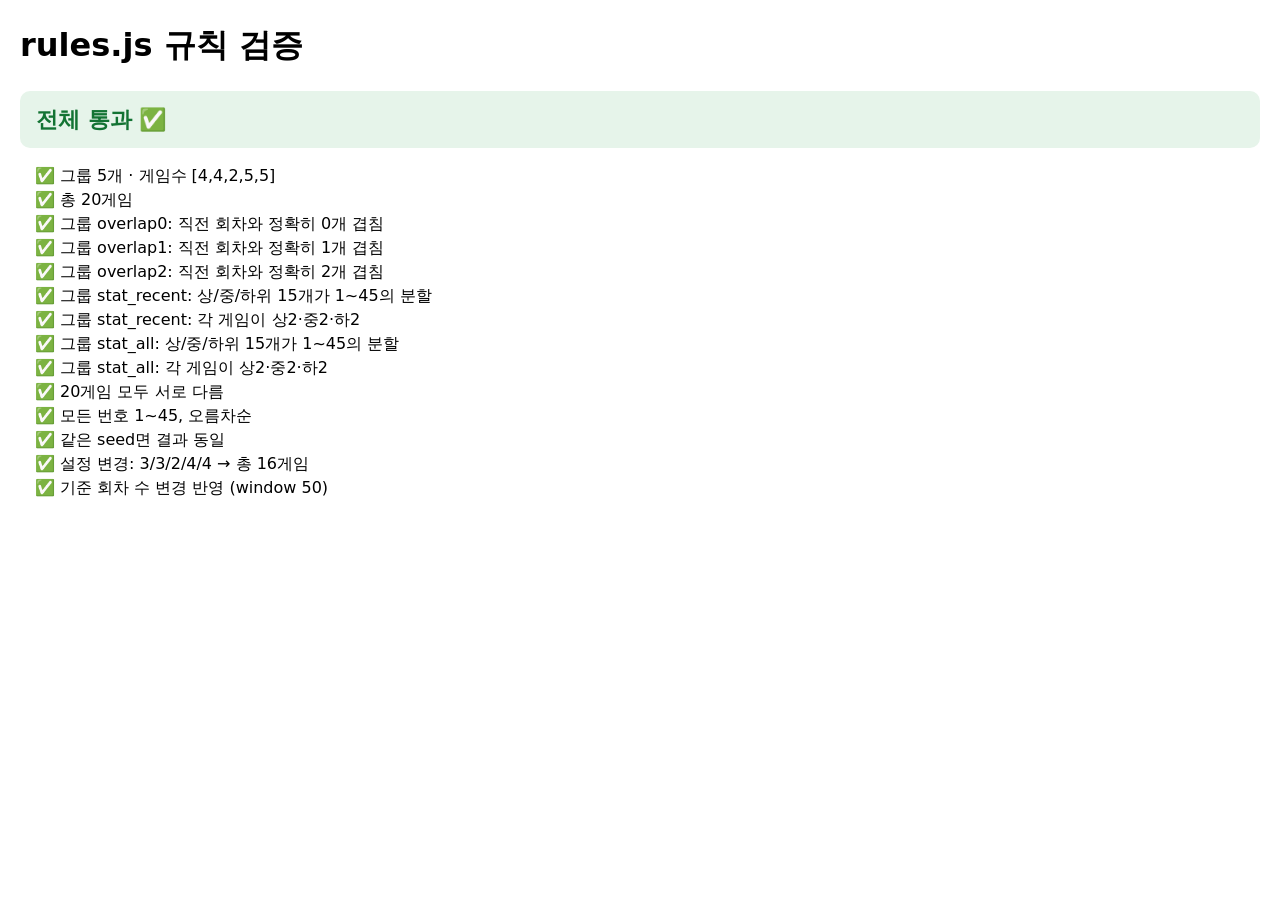
==== docs/selftest.html @ b2c7075d "휴대폰 앱(PWA) 추가 — 오프라인 로또 번호 조합기 docs/ : 순수 HTML/CSS/JS PWA - rules.js: tools/lotto_rules.py 포팅 (규칙 원본" ====
<!DOCTYPE html>
<html lang="ko">
<head>
  <meta charset="UTF-8" />
  <meta name="viewport" content="width=device-width, initial-scale=1" />
  <title>rules.js 규칙 검증</title>
  <style>
    body { font-family: 'Malgun Gothic', system-ui, sans-serif; margin: 20px; line-height: 1.5; }
    #verdict { font-size: 22px; font-weight: 700; padding: 12px 16px; border-radius: 10px; }
    .ok { background: #e6f4ea; color: #137333; }
    .bad { background: #fce8e6; color: #c5221f; }
    li.pass::marker { content: "✅ "; }
    li.fail::marker { content: "❌ "; }
    li.fail { color: #c5221f; font-weight: 700; }
    code { background: #f1f3f4; padding: 1px 4px; border-radius: 4px; }
  </style>
</head>
<body>
  <h1>rules.js 규칙 검증</h1>
  <div id="verdict">실행 중...</div>
  <ul id="results"></ul>

  <script src="./seed-draws.js"></script>
  <script src="./rules.js"></script>
  <script>
    (function () {
      var R = window.Lotto.rules;
      var results = document.getElementById("results");
      var failed = 0;

      function check(name, fn) {
        var ok = false, err = "";
        try { ok = fn() === true; } catch (e) { ok = false; err = " — " + e.message; }
        if (!ok) failed++;
        var li = document.createElement("li");
        li.className = ok ? "pass" : "fail";
        li.textContent = name + (ok ? "" : (" (실패" + err + ")"));
        results.appendChild(li);
      }

      var draws = window.LOTTO_SEED_DRAWS.map(function (r) {
        return { round: r[0], numbers: r.slice(1, 7), bonus: r[7], date: r[8] };
      });

      function inter(a, b) { var s = new Set(b); return a.filter(function (x) { return s.has(x); }); }
      function eqArr(a, b) { return JSON.stringify(a) === JSON.stringify(b); }

      var res = R.generate(draws, R.DEFAULT_CONFIG, { seed: 12345 });
      var byKey = {};
      res.groups.forEach(function (g) { byKey[g.key] = g.games; });

      check("그룹 5개 · 게임수 [4,4,2,5,5]", function () {
        return eqArr(["overlap0", "overlap1", "overlap2", "stat_recent", "stat_all"].map(function (k) { return byKey[k].length; }), [4, 4, 2, 5, 5]);
      });
      check("총 20게임", function () { return res.total_games === 20; });

      [["overlap0", 0], ["overlap1", 1], ["overlap2", 2]].forEach(function (pair) {
        check("그룹 " + pair[0] + ": 직전 회차와 정확히 " + pair[1] + "개 겹침", function () {
          return byKey[pair[0]].every(function (game) {
            return new Set(game).size === 6 && inter(game, res.base_numbers).length === pair[1];
          });
        });
      });

      ["stat_recent", "stat_all"].forEach(function (key) {
        var b = res.stats[key];
        check("그룹 " + key + ": 상/중/하위 15개가 1~45의 분할", function () {
          var t = new Set(b.top15), m = new Set(b.mid15), bo = new Set(b.bottom15);
          if (t.size !== 15 || m.size !== 15 || bo.size !== 15) return false;
          var all = new Set(b.top15.concat(b.mid15).concat(b.bottom15));
          return all.size === 45;
        });
        check("그룹 " + key + ": 각 게임이 상2·중2·하2", function () {
          return byKey[key].every(function (game) {
            return inter(game, b.top15).length === 2 && inter(game, b.mid15).length === 2 && inter(game, b.bottom15).length === 2;
          });
        });
      });

      check("20게임 모두 서로 다름", function () {
        var all = [];
        res.groups.forEach(function (g) { g.games.forEach(function (game) { all.push(game.join(",")); }); });
        return all.length === 20 && new Set(all).size === 20;
      });

      check("모든 번호 1~45, 오름차순", function () {
        return res.groups.every(function (g) {
          return g.games.every(function (game) {
            return game.every(function (n) { return n >= 1 && n <= 45; }) && eqArr(game, game.slice().sort(function (a, b) { return a - b; }));
          });
        });
      });

      check("같은 seed면 결과 동일", function () {
        var a = R.generate(draws, R.DEFAULT_CONFIG, { seed: 777 });
        var b = R.generate(draws, R.DEFAULT_CONFIG, { seed: 777 });
        return JSON.stringify(a.groups) === JSON.stringify(b.groups);
      });

      check("설정 변경: 3/3/2/4/4 → 총 16게임", function () {
        var cfg = JSON.parse(JSON.stringify(R.DEFAULT_CONFIG));
        cfg.overlap[0].count = 3; cfg.overlap[1].count = 3;
        cfg.stat[0].count = 4; cfg.stat[1].count = 4;
        var r = R.generate(draws, cfg, { seed: 1 });
        return r.total_games === 16;
      });

      check("기준 회차 수 변경 반영 (window 50)", function () {
        var cfg = JSON.parse(JSON.stringify(R.DEFAULT_CONFIG));
        cfg.stat[0].window = 50;
        var r = R.generate(draws, cfg, { seed: 1 });
        return r.stats.stat_recent.count === 50;
      });

      var v = document.getElementById("verdict");
      if (failed === 0) { v.className = "ok"; v.textContent = "전체 통과 ✅"; }
      else { v.className = "bad"; v.textContent = failed + "개 실패 ❌"; }
      document.title = (failed === 0 ? "PASS" : "FAIL") + " — rules.js";
    })();
  </script>
</body>
</html>
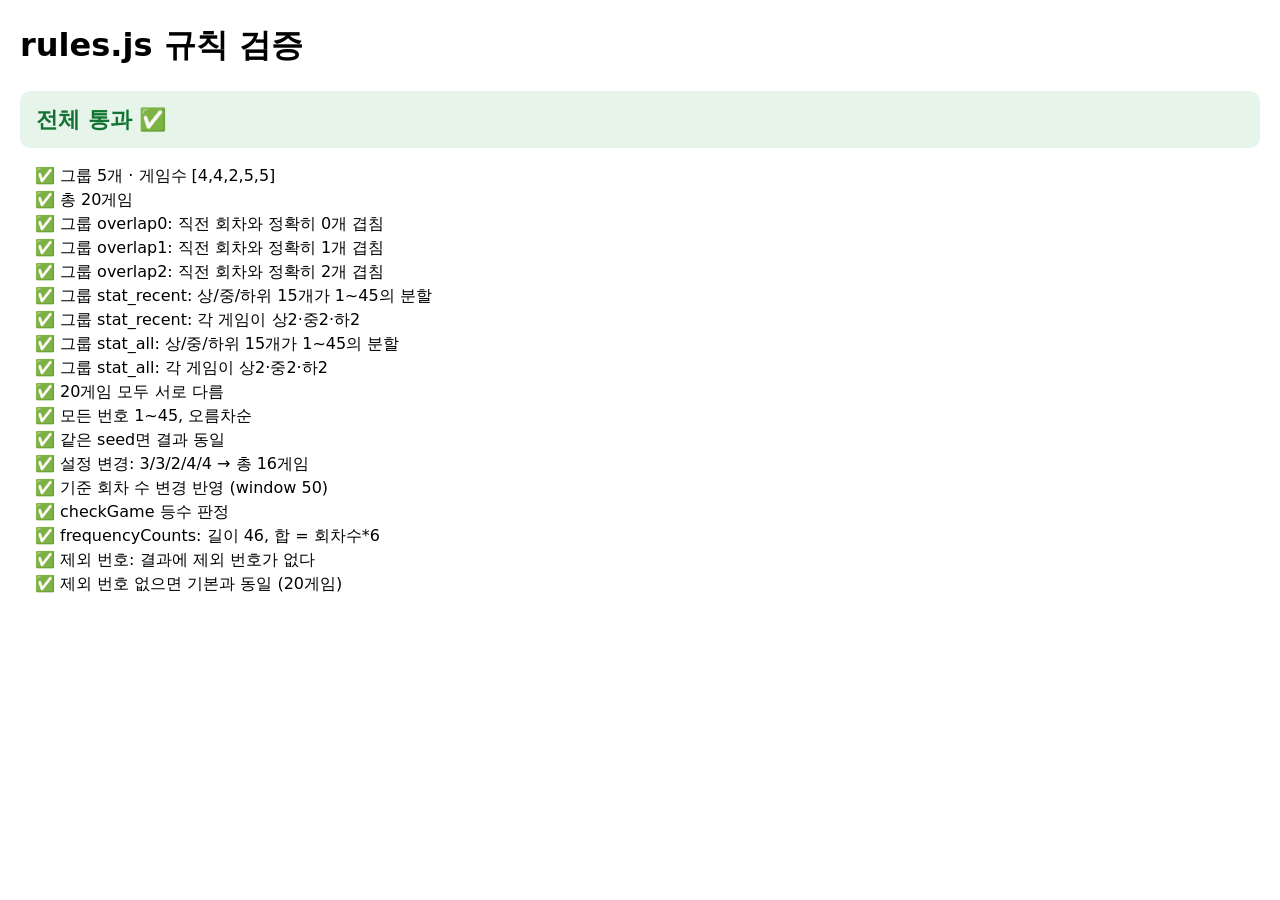
==== commit dffce10d: "앱 v2 — 당첨확인/통계그래프/제외번호/새회차배너 + GitHub Pages 안내 기능 (docs/): - 당첨 확인 탭: 저장한 기록을 고른 회차 당첨번호와 대조, 맞은 공 강" ====
--- a/docs/selftest.html
+++ b/docs/selftest.html
@@ -112,6 +112,40 @@
         return r.stats.stat_recent.count === 50;
       });
 
+      check("checkGame 등수 판정", function () {
+        var win = [1, 2, 3, 4, 5, 6], bonus = 7;
+        return R.checkGame([1, 2, 3, 4, 5, 6], win, bonus).rank === 1
+          && R.checkGame([1, 2, 3, 4, 5, 7], win, bonus).rank === 2
+          && R.checkGame([1, 2, 3, 4, 5, 8], win, bonus).rank === 3
+          && R.checkGame([1, 2, 3, 4, 8, 9], win, bonus).rank === 4
+          && R.checkGame([1, 2, 3, 8, 9, 10], win, bonus).rank === 5
+          && R.checkGame([1, 2, 8, 9, 10, 11], win, bonus).rank === 0;
+      });
+
+      check("frequencyCounts: 길이 46, 합 = 회차수*6", function () {
+        var c = R.frequencyCounts(draws);
+        var sum = c.reduce(function (a, b) { return a + b; }, 0);
+        return c.length === 46 && sum === draws.length * 6;
+      });
+
+      check("제외 번호: 결과에 제외 번호가 없다", function () {
+        var cfg = JSON.parse(JSON.stringify(R.DEFAULT_CONFIG));
+        cfg.exclude = [1, 2, 3, 7, 13, 44];
+        var r = R.generate(draws, cfg, { seed: 5 });
+        var ex = new Set(cfg.exclude);
+        return r.groups.every(function (g) {
+          return g.games.every(function (game) {
+            return game.every(function (n) { return !ex.has(n); });
+          });
+        });
+      });
+
+      check("제외 번호 없으면 기본과 동일 (20게임)", function () {
+        var cfg = JSON.parse(JSON.stringify(R.DEFAULT_CONFIG));
+        cfg.exclude = [];
+        return R.generate(draws, cfg, { seed: 9 }).total_games === 20;
+      });
+
       var v = document.getElementById("verdict");
       if (failed === 0) { v.className = "ok"; v.textContent = "전체 통과 ✅"; }
       else { v.className = "bad"; v.textContent = failed + "개 실패 ❌"; }
